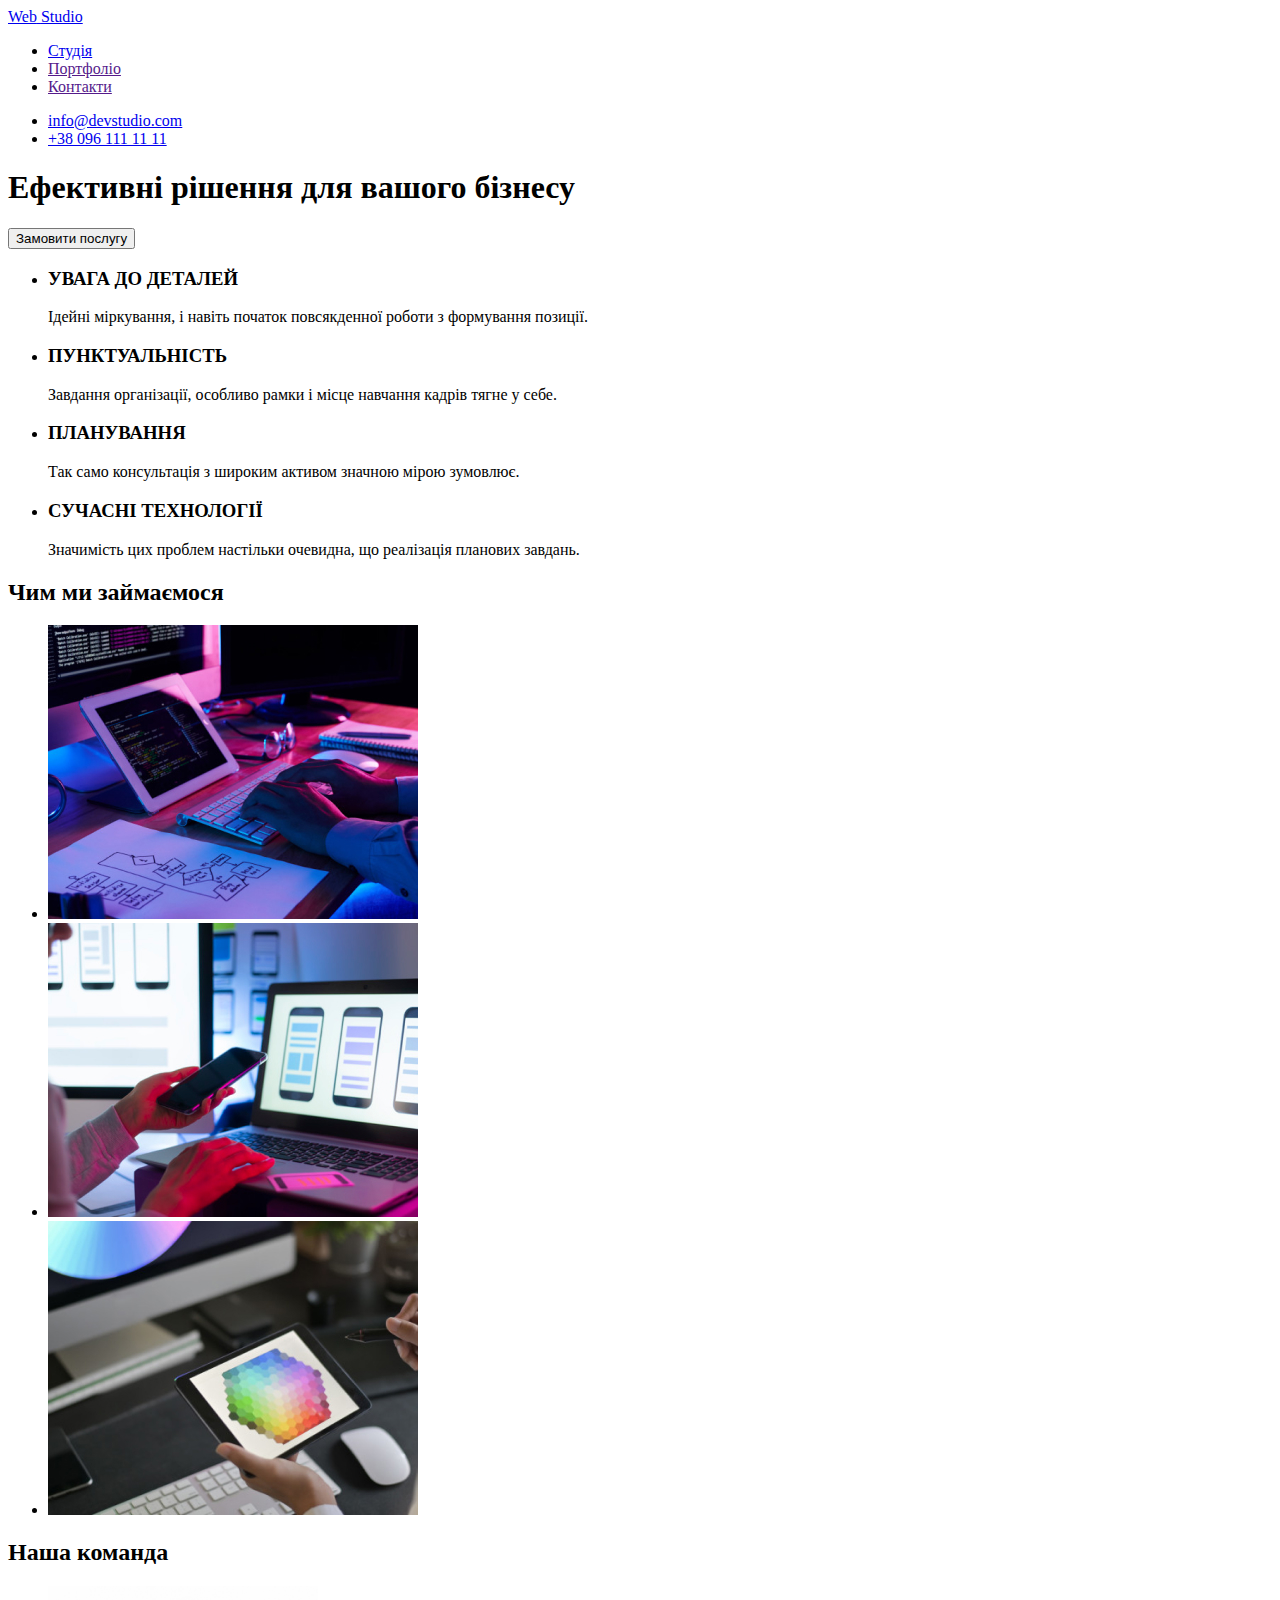
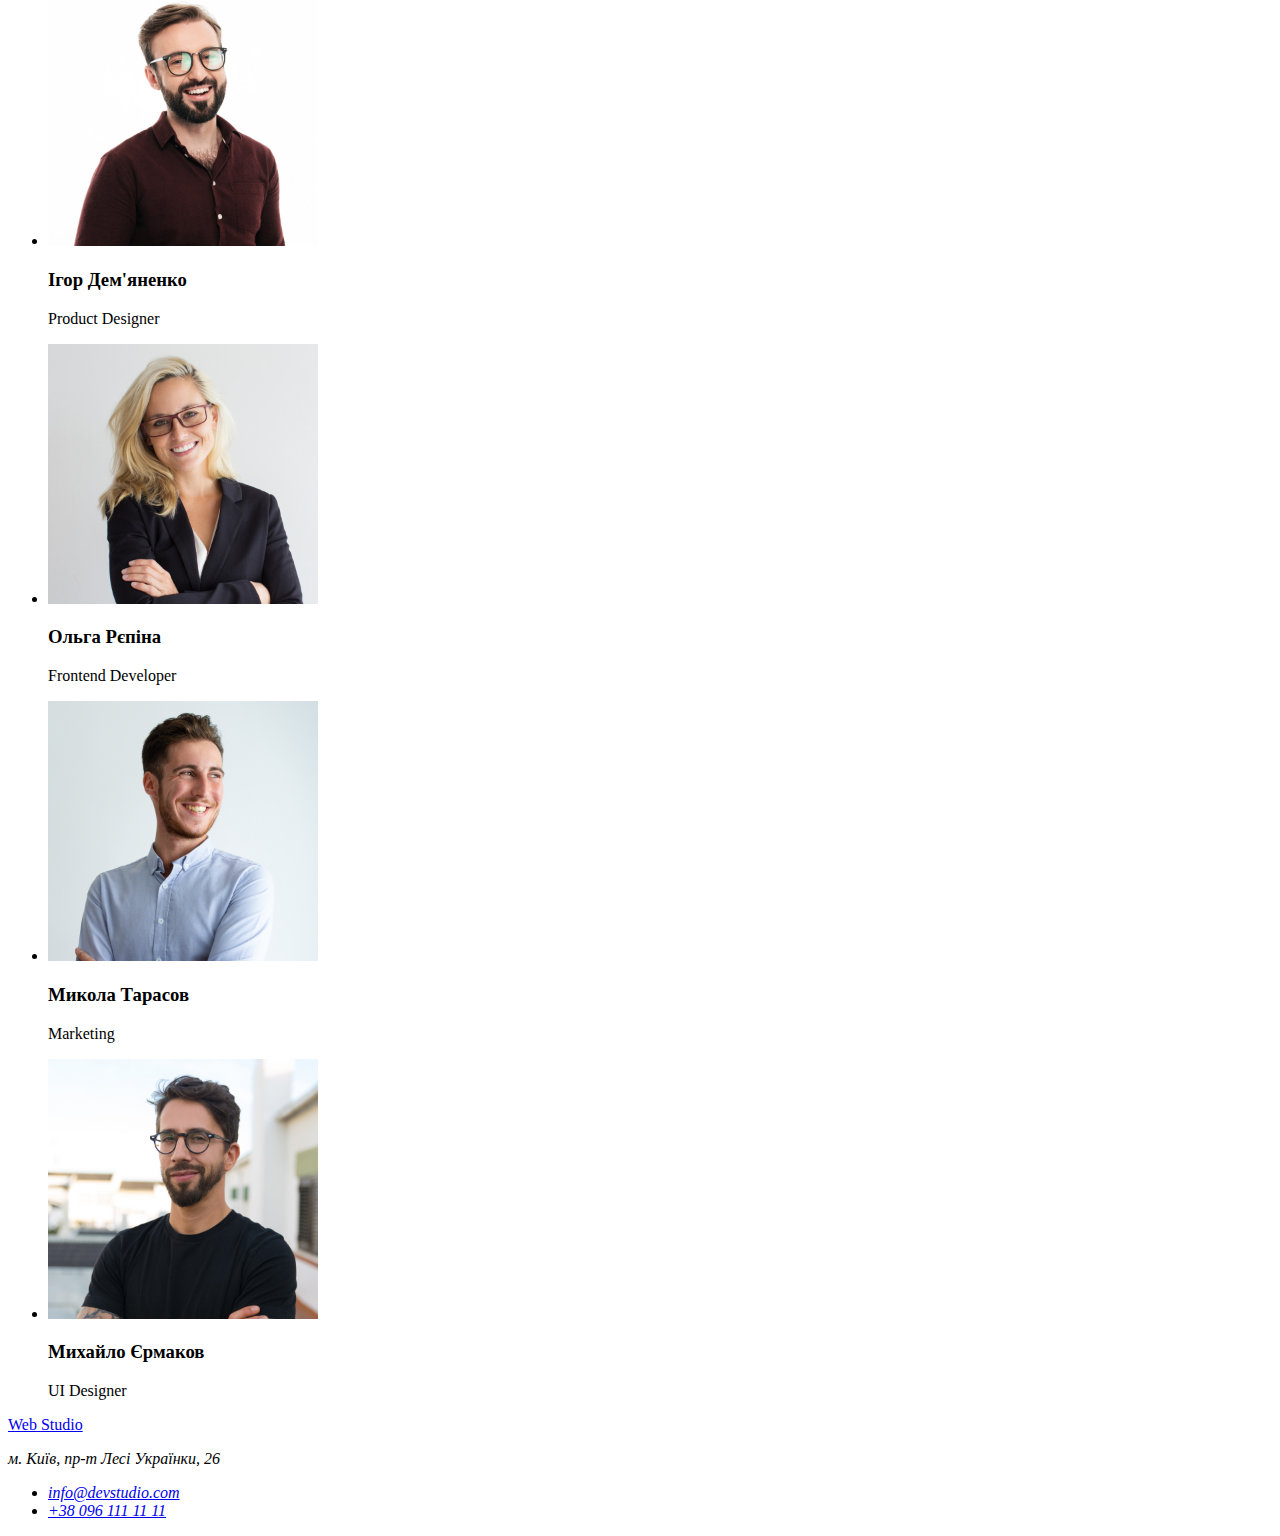
==== index.html @ 77fcbed1 "Initial commit" ====
<!DOCTYPE html>
<html lang="uk">
  <head>
    <meta charset="UTF-8" />
    <meta http-equiv="X-UA-Compatible" content="IE=edge" />
    <meta name="viewport" content="width=device-width, initial-scale=1.0" />
    <title>Web studio</title>
  </head>

  <body>
    <header>
      <a lang="en" href="index.html">
        <span>Web</span> 
        <span> Studio</span>
      </a>
      <nav>
        <ul class="main-nav">
          <li>
            <a href="index.html">Студія</a>
          </li>
          <li>
            <a href="">Портфоліо</a>
          </li>
          <li>
            <a href="">Контакти</a>
          </li>
        </ul>
      </nav>
      <ul class="contacts">
        <li>
          <a href="mailto:info@devstudio.com">info@devstudio.com</a>
        </li>
        <li>
          <a href="tel:+380961111111">+38 096 111 11 11</a>
        </li>
      </ul>
    </header>

    <main>
      <section class="hero-section">
        <h1 class="main-title">Ефективні рішення для вашого бізнесу</h1>
        <button type="button">Замовити послугу</button>
      </section>
      <section class="benefit-section">
        <h2 class="benefit-title" hidden>Наші преваги</h2>
        <ul class="benefit-list">
          <li>
            <h3 class="benefit-subtitle">УВАГА ДО ДЕТАЛЕЙ</h3>
            <p class="benefit-text">Ідейні міркування, і навіть початок повсякденної роботи з формування позиції.</p>
          </li>
          <li>
            <h3 class="benefit-subtitle">ПУНКТУАЛЬНІСТЬ</h3>
            <p class="benefit-text">Завдання організації, особливо рамки і місце навчання кадрів тягне у себе.</p>
          </li>
          <li>
            <h3 class="benefit-subtitle">ПЛАНУВАННЯ</h3>
            <p class="benefit-text">Так само консультація з широким активом значною мірою зумовлює.</p>
          </li>
          <li>
            <h3 class="benefit-subtitle">СУЧАСНІ ТЕХНОЛОГІЇ</h3>
            <p class="benefit-text">Значимість цих проблем настільки очевидна, що реалізація планових завдань.</p>
          </li>
        </ul>
      
      </section>
      <section class="product-section">
        <h2>Чим ми займаємося</h2>
        <ul class="product-list">
          <li>
            <img 
            src="./images/main/img-1.jpg" 
            alt="" 
            width="370" 
            height="294"
            />
          </li>
          <li>
            <img 
            src="./images/main/img-2.jpg" 
            alt="" 
            width="370" 
            height="294" 
            />
          </li>
          <li>
            <img 
            src="./images/main/img-3.jpg" 
            alt="" 
            width="370" 
            height="294" 
            />
          </li>
        </ul>
      </section>

      <section class="team-section">
        <h2 class="team-title">Наша команда</h2>
        <ul class="team-list">
          <li>
            <img 
            src="./images/main/img-4.jpg" 
            alt="Ігор Дем'яненко" 
            width="270" 
            height="260" />
            <h3 class="team-subtitle">Ігор Дем'яненко</h3>
            <p class="team-text">Product Designer</p>
          </li>
          <li>
            <img 
            src="./images/main/img-5.jpg" 
            alt="Ольга Рєпіна"
            width="270" 
            height="260" />
            <h3 class="team-subtitle">Ольга Рєпіна</h3>
            <p class="team-text">Frontend Developer</p>
          </li>
          <li>
            <img 
            src="./images/main/img-6.jpg"
            alt="Микола Тарасов"
            width="270" 
            height="260" />
            <h3 class="team-subtitle">Микола Тарасов</h3>
            <p class="team-text">Marketing</p>
          </li>
          <li>
            <img 
            src="./images/main/img-7.jpg" 
            alt="Михайло Єрмаков" 
            width="270" 
            height="260" />
            <h3 class="team-subtitle">Михайло Єрмаков</h3>
            <p class="team-text">UI Designer</p>
          </li>
        </ul>
      </section>
    </main>

    <footer>
      <a lang="en" href="/index.html">
        <span>Web</span>
        <span> Studio</span>
      </a>
      <address>
        <p> м. Київ, пр-т Лесі Українки, 26</p>
        <ul class="contacts">
          <li>
            <a href="mailto:info@devstudio.com">info@devstudio.com</a>
          </li>
          <li>
            <a href="tel:+380961111111">+38 096 111 11 11</a>
          </li>
        </ul>
      </address>
    </footer>
  </body>
</html>
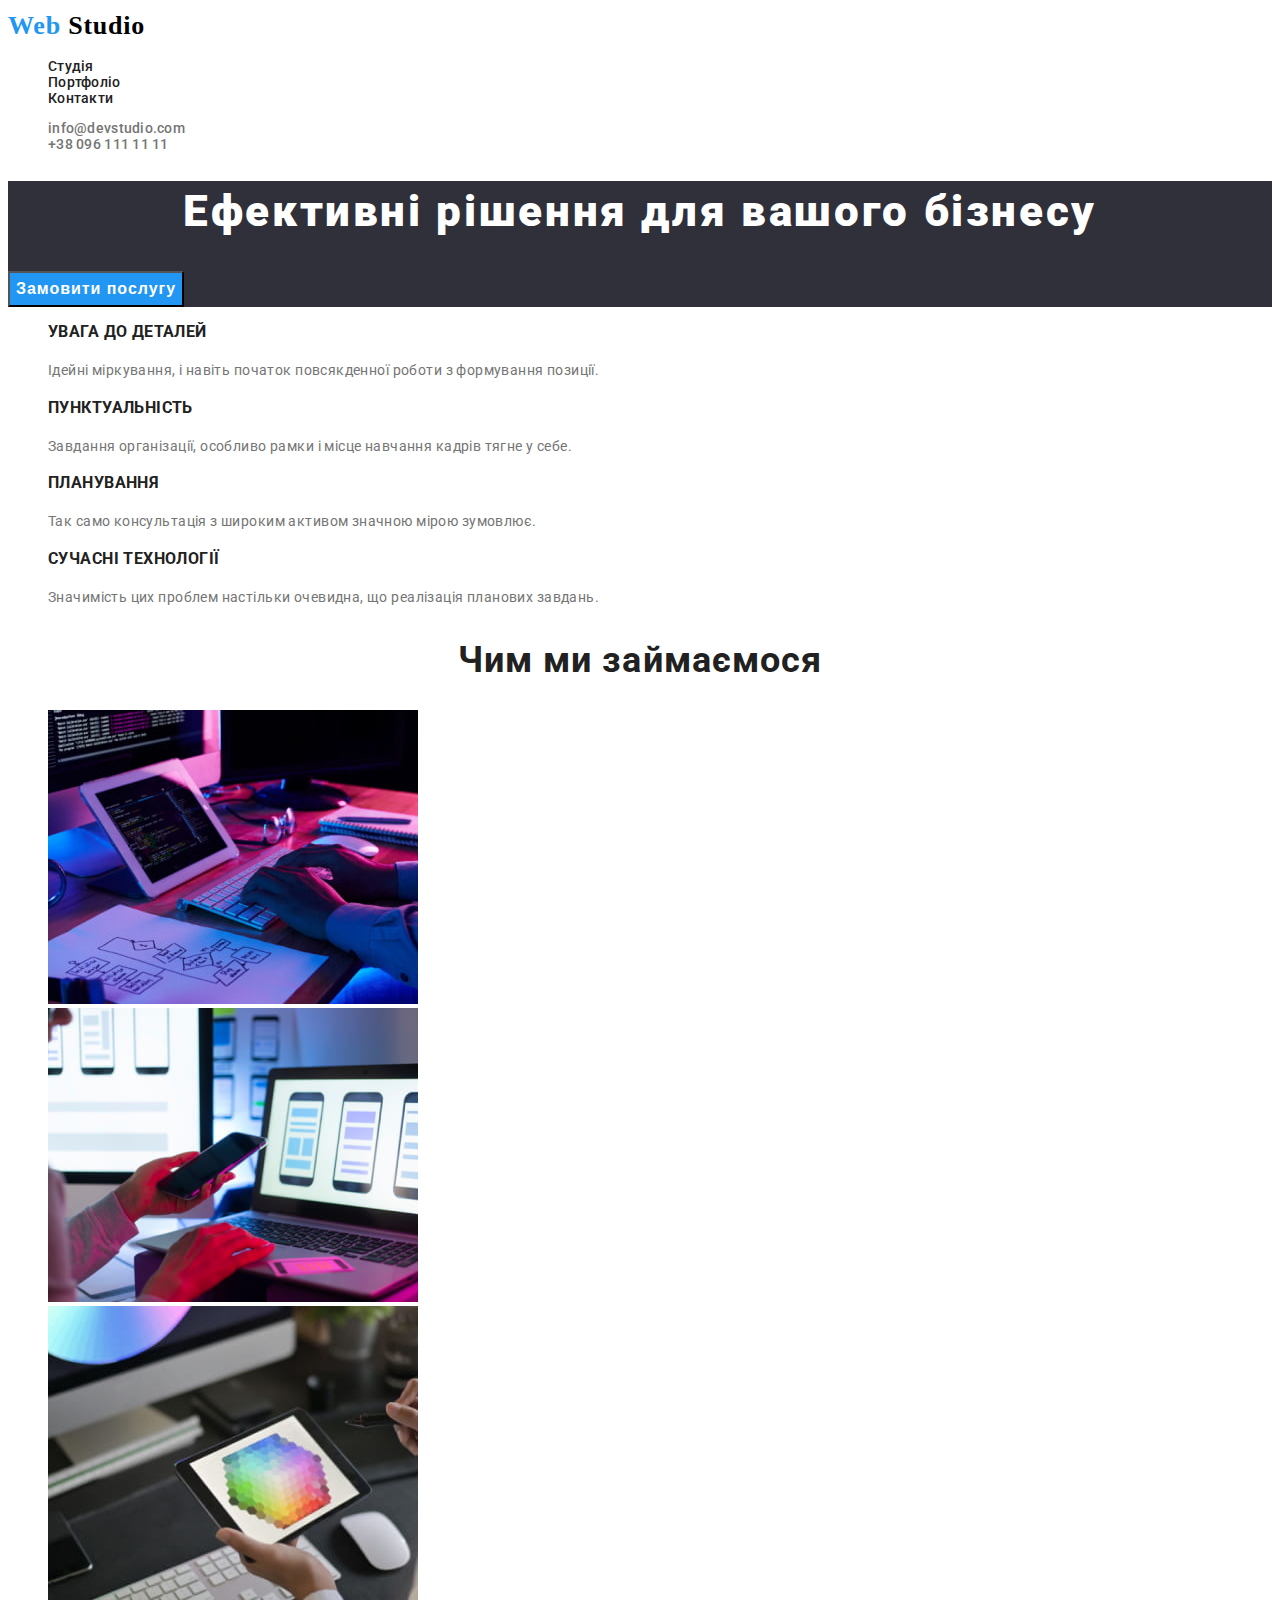
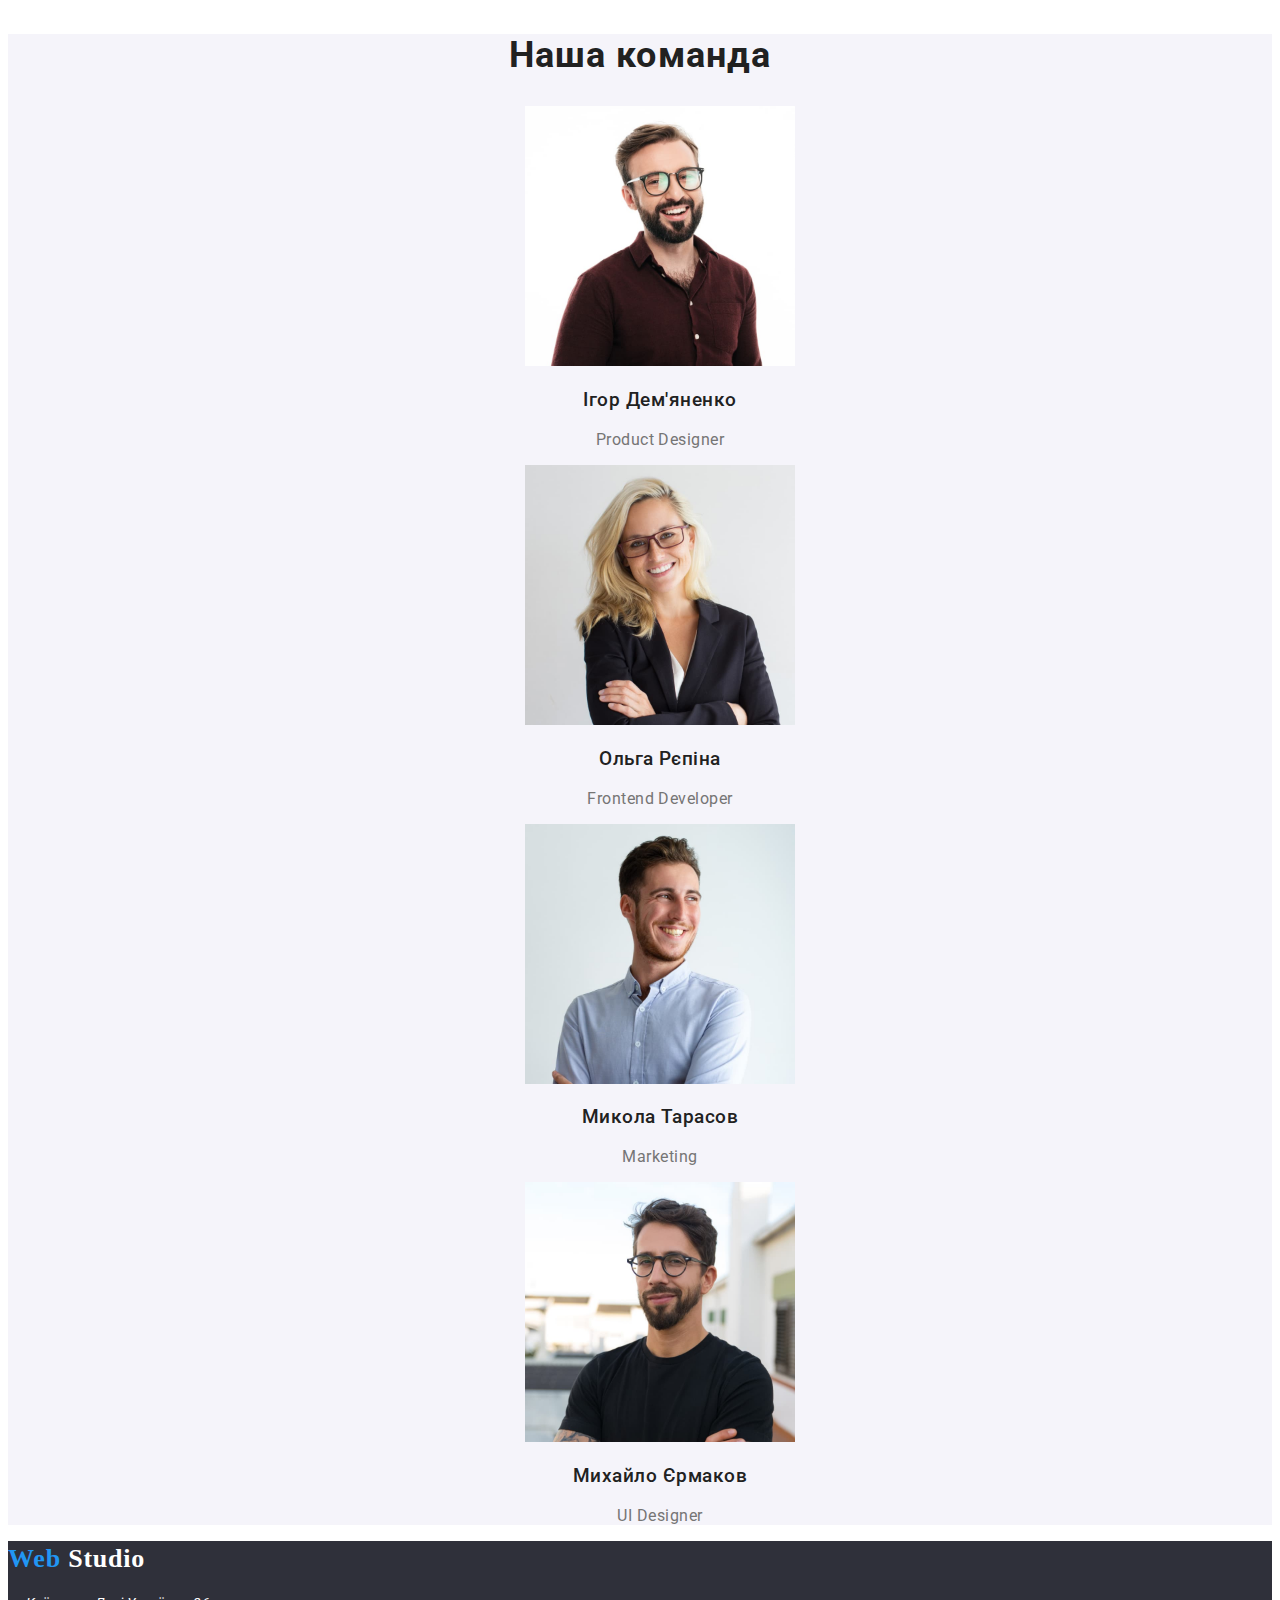
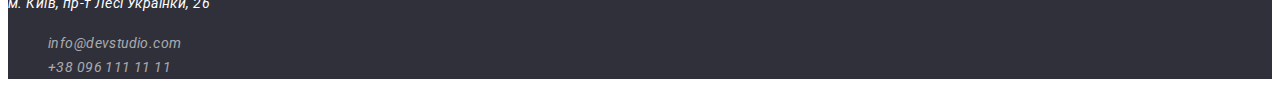
==== commit 8248c68e: "спільні класи" ====
--- a/index.html
+++ b/index.html
@@ -5,33 +5,37 @@
     <meta http-equiv="X-UA-Compatible" content="IE=edge" />
     <meta name="viewport" content="width=device-width, initial-scale=1.0" />
     <title>Web studio</title>
+    <link rel="preconnect" href="https://fonts.googleapis.com">
+<link rel="preconnect" href="https://fonts.gstatic.com" crossorigin>
+<link href="https://fonts.googleapis.com/css2?family=Raleway:wght@700&family=Roboto:wght@400;500;700;900&display=swap" rel="stylesheet">
+    <link rel="stylesheet" href="./css/styles.css" />
   </head>
 
   <body>
-    <header>
-      <a lang="en" href="index.html">
-        <span>Web</span> 
-        <span> Studio</span>
+    <header class="header">
+      <a class="link logo" lang="en" href="index.html">
+        <span class="web" >Web</span> 
+        <span class="studio-dark"> Studio</span>
       </a>
       <nav>
-        <ul class="main-nav">
+        <ul class="list nav">
           <li>
-            <a href="index.html">Студія</a>
+            <a class="link nav-link" href="index.html">Студія</a>
           </li>
           <li>
-            <a href="">Портфоліо</a>
+            <a class="link nav-link" href="portfolio.html">Портфоліо</a>
           </li>
           <li>
-            <a href="">Контакти</a>
+            <a class="link nav-link" href="">Контакти</a>
           </li>
         </ul>
       </nav>
-      <ul class="contacts">
+      <ul class="list contacts">
         <li>
-          <a href="mailto:info@devstudio.com">info@devstudio.com</a>
+          <a class="link contacts" href="mailto:info@devstudio.com">info@devstudio.com</a>
         </li>
         <li>
-          <a href="tel:+380961111111">+38 096 111 11 11</a>
+          <a class="link contacts" href="tel:+380961111111">+38 096 111 11 11</a>
         </li>
       </ul>
     </header>
@@ -39,11 +43,12 @@
     <main>
       <section class="hero-section">
         <h1 class="main-title">Ефективні рішення для вашого бізнесу</h1>
-        <button type="button">Замовити послугу</button>
+        <button class="hero-btn" type="button">Замовити послугу</button>
       </section>
+      
       <section class="benefit-section">
         <h2 class="benefit-title" hidden>Наші преваги</h2>
-        <ul class="benefit-list">
+        <ul class="list benefit-list">
           <li>
             <h3 class="benefit-subtitle">УВАГА ДО ДЕТАЛЕЙ</h3>
             <p class="benefit-text">Ідейні міркування, і навіть початок повсякденної роботи з формування позиції.</p>
@@ -64,28 +69,28 @@
       
       </section>
       <section class="product-section">
-        <h2>Чим ми займаємося</h2>
-        <ul class="product-list">
+        <h2 class="title">Чим ми займаємося</h2>
+        <ul class="list product-list">
           <li>
             <img 
-            src="./images/main/img-1.jpg" 
-            alt="" 
+            src="./images/index/main/img-1.jpg" 
+            alt="десктопні додатки" 
             width="370" 
             height="294"
             />
           </li>
           <li>
             <img 
-            src="./images/main/img-2.jpg" 
-            alt="" 
+            src="./images/index/main/img-2.jpg" 
+            alt="мобільні додатки" 
             width="370" 
             height="294" 
             />
           </li>
           <li>
             <img 
-            src="./images/main/img-3.jpg" 
-            alt="" 
+            src="./images/index/main/img-3.jpg" 
+            alt="дизайнерські рішення" 
             width="370" 
             height="294" 
             />
@@ -94,11 +99,11 @@
       </section>
 
       <section class="team-section">
-        <h2 class="team-title">Наша команда</h2>
-        <ul class="team-list">
+        <h2 class="title">Наша команда</h2>
+        <ul class="list team-list">
           <li>
             <img 
-            src="./images/main/img-4.jpg" 
+            src="./images/index/main/img-4.jpg" 
             alt="Ігор Дем'яненко" 
             width="270" 
             height="260" />
@@ -107,7 +112,7 @@
           </li>
           <li>
             <img 
-            src="./images/main/img-5.jpg" 
+            src="./images/index/main/img-5.jpg" 
             alt="Ольга Рєпіна"
             width="270" 
             height="260" />
@@ -116,7 +121,7 @@
           </li>
           <li>
             <img 
-            src="./images/main/img-6.jpg"
+            src="./images/index/main/img-6.jpg"
             alt="Микола Тарасов"
             width="270" 
             height="260" />
@@ -125,7 +130,7 @@
           </li>
           <li>
             <img 
-            src="./images/main/img-7.jpg" 
+            src="./images/index/main/img-7.jpg" 
             alt="Михайло Єрмаков" 
             width="270" 
             height="260" />
@@ -136,19 +141,19 @@
       </section>
     </main>
 
-    <footer>
-      <a lang="en" href="/index.html">
-        <span>Web</span>
-        <span> Studio</span>
+    <footer class="footer">
+      <a class="link logo" lang="en" href="/index.html">
+        <span class="web">Web</span>
+        <span class="studio-light"> Studio</span>
       </a>
       <address>
-        <p> м. Київ, пр-т Лесі Українки, 26</p>
-        <ul class="contacts">
+        <p class="address"> м. Київ, пр-т Лесі Українки, 26</p>
+        <ul class="contacts list">
           <li>
-            <a href="mailto:info@devstudio.com">info@devstudio.com</a>
+            <a class="link address address-link" href="mailto:info@devstudio.com">info@devstudio.com</a>
           </li>
           <li>
-            <a href="tel:+380961111111">+38 096 111 11 11</a>
+            <a class="link address address-link" href="tel:+380961111111">+38 096 111 11 11</a>
           </li>
         </ul>
       </address>
--- a/css/styles.css
+++ b/css/styles.css
@@ -0,0 +1,209 @@
+:root {
+  /* fonts */
+  --main-font: Roboto, sant-sefir;
+  --secondary-font: Releway, sant-sefir;
+
+  /* text colors*/
+  --main-text-cl: #212121;
+  --accent-cl: #2196f3;
+  --studio-logo-cl: #000000;
+
+  /*bg colors*/
+  --bg-light-cl: #ffffff;
+  --bg-dark-cl: #2f303a;
+  --bg-gray-cl: #f5f4fa;
+  --bg-nmain-cl:#F5F5F5;
+
+
+  /*others*/
+}
+
+body {
+  font-family: var(--main-font);
+  color: var(--main-text-cl);
+}
+
+.link {
+  text-decoration: none;
+}
+
+.list {
+  list-style: none;
+}
+
+.header {
+  background-color: var(--bg-light-cl);
+  font-family: var(--main-font);
+  font-size: 14px;
+  font-weight: 500;
+  line-height: calc(16 / 14);
+  letter-spacing: 0.02em;
+  text-align: left;
+}
+
+.logo {
+  font-family: var(--secondary-font);
+  font-size: 26px;
+  font-weight: 700;
+  line-height: calc(36 / 26);
+  letter-spacing: 0.03em;
+}
+
+.web {
+  color: var(--accent-cl);
+}
+
+.studio-dark {
+  color: var(--studio-logo-cl);
+}
+
+.nav-link {
+  color: #212121;
+}
+
+.nav-link:hover,
+.nav-link:focus {
+  color: var(--accent-cl);
+}
+
+.contacts {
+  color: #757575;
+}
+
+.contacts:hover,
+.contacts:focus {
+  color: var(--accent-cl);
+}
+
+/* hero-section*/
+
+.hero-section {
+  background-color: var(--bg-dark-cl);
+}
+
+.main-title {
+  font-size: 44px;
+  font-weight: 900;
+  line-height: calc(60/44);
+  letter-spacing: 0.06em;
+  text-align: center;
+  color: #ffffff;
+}
+
+.hero-btn {
+  font-weight: 700;
+  font-size: 16px;
+  line-height: calc(30 / 16);
+  display: flex;
+  align-items: center;
+  text-align: center;
+  letter-spacing: 0.06em;
+  color: #ffffff;
+  background-color: var(--accent-cl);
+}
+
+/*deneral*/
+
+.title {
+  font-size: 36px;
+  font-weight: 700;
+  line-height: calc(42 / 36);
+  letter-spacing: 0.03em;
+  text-align: center;
+}
+
+/*benefit-section*/
+
+.benefit-section {
+  font-size: 14px;
+  letter-spacing: 0.03em;
+  text-align: left;
+}
+
+.benefit-subtitle {
+  font-weight: 700;
+  line-height: calc(16 / 14);
+  text-transform: uppercase;
+  color: var(--main-text-cl);
+}
+
+.benefit-text {
+  font-size: 14px;
+  font-weight: 400;
+  line-height: calc(24 / 14);
+  color: #757575;
+}
+
+/*product-section*/
+
+/*team-section*/
+.team-section {
+  background-color: var(--bg-gray-cl);
+  font-size: 16px; 
+  line-height: calc(19 / 16);
+  letter-spacing: 0.03em;
+  text-align: center;
+}
+
+
+.team-subtitle {
+  font-weight: 500;
+ }
+
+.team-text {
+  font-weight: 400;
+  color: #757575;
+}
+
+/*footer*/
+.footer {
+  background-color: var(--bg-dark-cl);
+}
+
+.studio-light {
+  color: #ffffff;
+}
+
+.address {
+  font-size: 14px;
+  font-weight: 400;
+  line-height: calc(24 / 14);
+  letter-spacing: 0.03em;
+  text-align: left;
+  color: #ffffff;
+}
+
+.address-link {
+  color: rgba(255, 255, 255, 0.6);
+}
+
+/*portfolio*/
+
+/*header*/
+
+.list-btn {
+  font-size: 16px;
+  font-weight: 500;
+  line-height: calc(26 / 16);
+  letter-spacing: 0.03em;
+  text-align: center;
+}
+
+/*main*/
+
+.products-name {
+  font-size: 18px;
+  font-weight: 700;
+  line-height: 2;
+  letter-spacing: 0.06em;
+  text-align: left;
+}
+
+.products-class {
+  font-size: 16px;
+  font-weight: 400;
+  line-height: calc(30 / 16);
+  letter-spacing: 0.03em;
+  text-align: left;
+  color: #757575;
+}
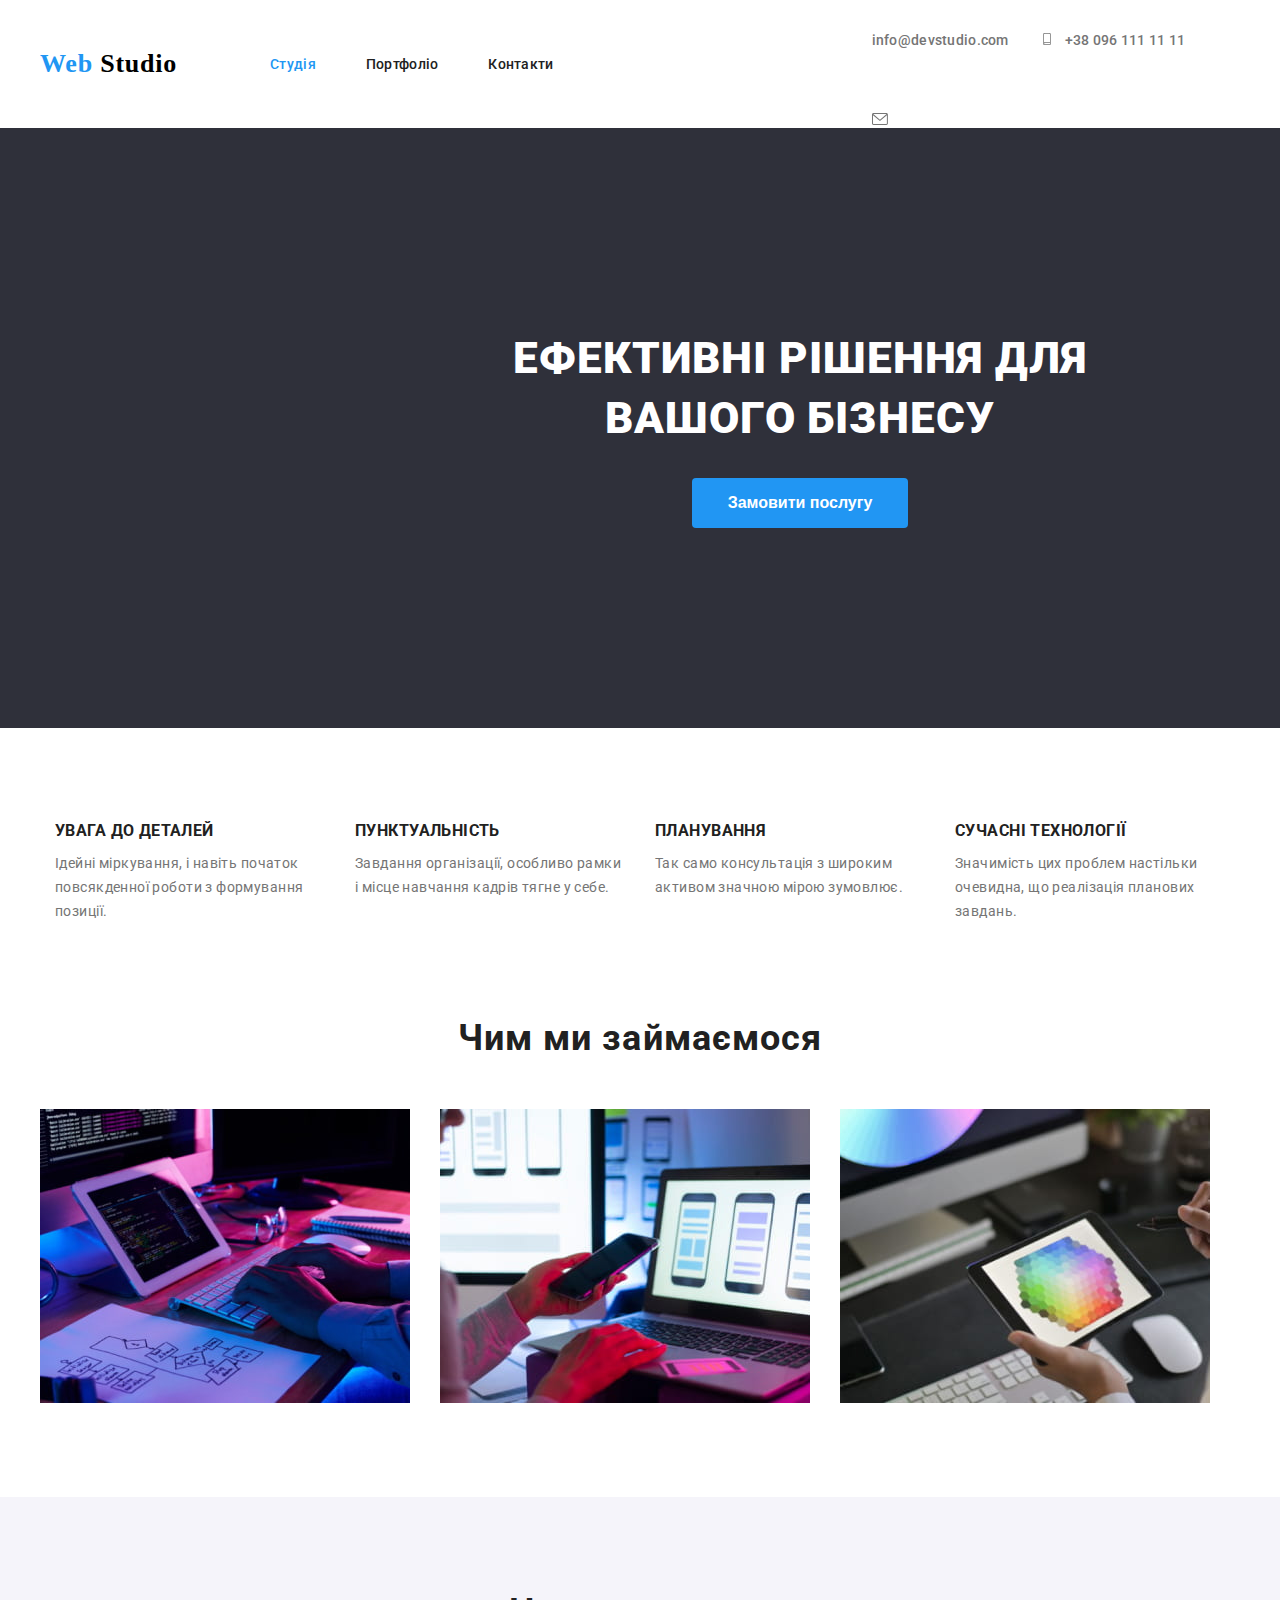
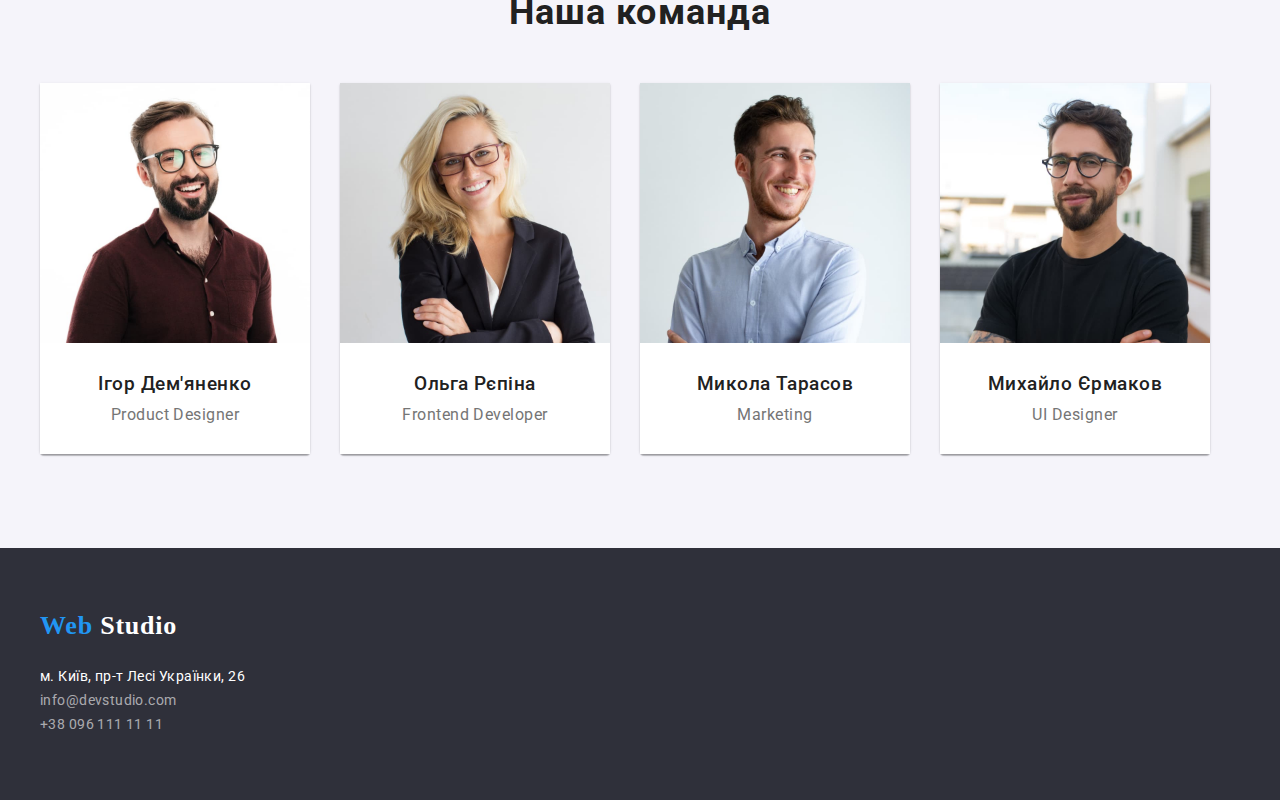
==== commit 1f511bd0: "hm-6" ====
--- a/index.html
+++ b/index.html
@@ -5,158 +5,262 @@
     <meta http-equiv="X-UA-Compatible" content="IE=edge" />
     <meta name="viewport" content="width=device-width, initial-scale=1.0" />
     <title>Web studio</title>
-    <link rel="preconnect" href="https://fonts.googleapis.com">
-<link rel="preconnect" href="https://fonts.gstatic.com" crossorigin>
-<link href="https://fonts.googleapis.com/css2?family=Raleway:wght@700&family=Roboto:wght@400;500;700;900&display=swap" rel="stylesheet">
+    <!-- fonts-->
+    <link rel="preconnect" href="https://fonts.googleapis.com" />
+    <link rel="preconnect" href="https://fonts.gstatic.com" crossorigin />
+    <link
+      href="https://fonts.googleapis.com/css2?family=Raleway:wght@700&family=Roboto:wght@400;500;700;900&display=swap"
+      rel="stylesheet"
+    />
+    <!-- normalize -->
+    <link
+      rel="stylesheet"
+      href="https://cdnjs.cloudflare.com/ajax/libs/modern-normalize/1.1.0/modern-normalize.min.css"
+      integrity="sha512-wpPYUAdjBVSE4KJnH1VR1HeZfpl1ub8YT/NKx4PuQ5NmX2tKuGu6U/JRp5y+Y8XG2tV+wKQpNHVUX03MfMFn9Q=="
+      crossorigin="anonymous"
+      referrerpolicy="no-referrer"
+    />
+    <!-- custom styles-->
     <link rel="stylesheet" href="./css/styles.css" />
   </head>
 
   <body>
+    <!--header-->
     <header class="header">
-      <a class="link logo" lang="en" href="index.html">
-        <span class="web" >Web</span> 
-        <span class="studio-dark"> Studio</span>
-      </a>
-      <nav>
-        <ul class="list nav">
+      <div class="container header-container">
+        <a class="logo" lang="en" href="index.html">
+          <span class="web">Web</span>
+          <span class="studio-dark"> Studio</span>
+        </a>
+        <nav>
+          <ul class="nav">
+            <li>
+              <a class="nav-link current-link" href="index.html">Студія</a>
+            </li>
+            <li>
+              <a class="nav-link" href="portfolio.html">Портфоліо</a>
+            </li>
+            <li>
+              <a class="nav-link" href="">Контакти</a>
+            </li>
+          </ul>
+        </nav>
+        <ul class="contacts">
           <li>
-            <a class="link nav-link" href="index.html">Студія</a>
+            <a class="contacts header-email" href="mailto:info@devstudio.com">info@devstudio.com</a>
+            <svg class="header-icons" width="16px" height="12px">
+              <use href="./images/icons/symbol-defs.svg#icon-email"></use>
+            </svg>
+            
+          </li>
+
+          <li>
+            <svg class="header-icons" width="16px" height="12px">
+              <use href="./images/icons/symbol-defs.svg#icon-smartphone"></use>
+            </svg>
           </li>
           <li>
-            <a class="link nav-link" href="portfolio.html">Портфоліо</a>
-          </li>
-          <li>
-            <a class="link nav-link" href="">Контакти</a>
+            <a class="contacts header-phone" href="tel:+380961111111">+38 096 111 11 11</a>
           </li>
         </ul>
-      </nav>
-      <ul class="list contacts">
-        <li>
-          <a class="link contacts" href="mailto:info@devstudio.com">info@devstudio.com</a>
-        </li>
-        <li>
-          <a class="link contacts" href="tel:+380961111111">+38 096 111 11 11</a>
-        </li>
-      </ul>
+      </div>
     </header>
 
+    <!--main-->
     <main>
+      <!--hero-section-->
       <section class="hero-section">
-        <h1 class="main-title">Ефективні рішення для вашого бізнесу</h1>
-        <button class="hero-btn" type="button">Замовити послугу</button>
-      </section>
-      
+        <div class="container">
+          <h1 class="main-title">Ефективні рішення для вашого бізнесу</h1>
+          <button class="hero-btn" type="button">Замовити послугу</button>
+        </div>
+      </section>
+
+      <!--benefit-section-->
       <section class="benefit-section">
-        <h2 class="benefit-title" hidden>Наші преваги</h2>
-        <ul class="list benefit-list">
-          <li>
-            <h3 class="benefit-subtitle">УВАГА ДО ДЕТАЛЕЙ</h3>
-            <p class="benefit-text">Ідейні міркування, і навіть початок повсякденної роботи з формування позиції.</p>
-          </li>
-          <li>
-            <h3 class="benefit-subtitle">ПУНКТУАЛЬНІСТЬ</h3>
-            <p class="benefit-text">Завдання організації, особливо рамки і місце навчання кадрів тягне у себе.</p>
-          </li>
-          <li>
-            <h3 class="benefit-subtitle">ПЛАНУВАННЯ</h3>
-            <p class="benefit-text">Так само консультація з широким активом значною мірою зумовлює.</p>
-          </li>
-          <li>
-            <h3 class="benefit-subtitle">СУЧАСНІ ТЕХНОЛОГІЇ</h3>
-            <p class="benefit-text">Значимість цих проблем настільки очевидна, що реалізація планових завдань.</p>
-          </li>
-        </ul>
-      
-      </section>
+        <div class="container">
+          <h2 class="benefit-title">Наші преваги</h2>
+          <ul class="benefit-list">
+            <li>
+              <div class="benefit-items">
+                <h3 class="benefit-subtitle">УВАГА ДО ДЕТАЛЕЙ</h3>
+                <p class="benefit-text">
+                  Ідейні міркування, і навіть початок повсякденної роботи з формування позиції.
+                </p>
+              </div>
+            </li>
+            <li>
+              <div class="benefit-items">
+                <h3 class="benefit-subtitle">ПУНКТУАЛЬНІСТЬ</h3>
+                <p class="benefit-text">
+                  Завдання організації, особливо рамки і місце навчання кадрів тягне у себе.
+                </p>
+              </div>
+            </li>
+            <li>
+              <div class="benefit-items">
+                <h3 class="benefit-subtitle">ПЛАНУВАННЯ</h3>
+                <p class="benefit-text">
+                  Так само консультація з широким активом значною мірою зумовлює.
+                </p>
+              </div>
+            </li>
+            <li>
+              <div class="benefit-items">
+                <h3 class="benefit-subtitle">СУЧАСНІ ТЕХНОЛОГІЇ</h3>
+                <p class="benefit-text">
+                  Значимість цих проблем настільки очевидна, що реалізація планових завдань.
+                </p>
+              </div>
+            </li>
+          </ul>
+        </div>
+      </section>
+
+      <!--product-section-->
       <section class="product-section">
-        <h2 class="title">Чим ми займаємося</h2>
-        <ul class="list product-list">
-          <li>
-            <img 
-            src="./images/index/main/img-1.jpg" 
-            alt="десктопні додатки" 
-            width="370" 
-            height="294"
-            />
-          </li>
-          <li>
-            <img 
-            src="./images/index/main/img-2.jpg" 
-            alt="мобільні додатки" 
-            width="370" 
-            height="294" 
-            />
-          </li>
-          <li>
-            <img 
-            src="./images/index/main/img-3.jpg" 
-            alt="дизайнерські рішення" 
-            width="370" 
-            height="294" 
-            />
-          </li>
-        </ul>
-      </section>
-
+        <div class="container">
+          <h2 class="title">Чим ми займаємося</h2>
+          <ul class="product-list card-set">
+            <li>
+              <img
+                src="./images/index/main/img-1.jpg"
+                alt="десктопні додатки"
+                width="370"
+                height="294"
+              />
+            </li>
+            <li>
+              <img
+                src="./images/index/main/img-2.jpg"
+                alt="мобільні додатки"
+                width="370"
+                height="294"
+              />
+            </li>
+            <li>
+              <img
+                src="./images/index/main/img-3.jpg"
+                alt="дизайнерські рішення"
+                width="370"
+                height="294"
+              />
+            </li>
+          </ul>
+        </div>
+      </section>
+
+      <!--team-section-->
       <section class="team-section">
-        <h2 class="title">Наша команда</h2>
-        <ul class="list team-list">
-          <li>
-            <img 
-            src="./images/index/main/img-4.jpg" 
-            alt="Ігор Дем'яненко" 
-            width="270" 
-            height="260" />
-            <h3 class="team-subtitle">Ігор Дем'яненко</h3>
-            <p class="team-text">Product Designer</p>
-          </li>
-          <li>
-            <img 
-            src="./images/index/main/img-5.jpg" 
-            alt="Ольга Рєпіна"
-            width="270" 
-            height="260" />
-            <h3 class="team-subtitle">Ольга Рєпіна</h3>
-            <p class="team-text">Frontend Developer</p>
-          </li>
-          <li>
-            <img 
-            src="./images/index/main/img-6.jpg"
-            alt="Микола Тарасов"
-            width="270" 
-            height="260" />
-            <h3 class="team-subtitle">Микола Тарасов</h3>
-            <p class="team-text">Marketing</p>
-          </li>
-          <li>
-            <img 
-            src="./images/index/main/img-7.jpg" 
-            alt="Михайло Єрмаков" 
-            width="270" 
-            height="260" />
-            <h3 class="team-subtitle">Михайло Єрмаков</h3>
-            <p class="team-text">UI Designer</p>
-          </li>
-        </ul>
+        <div class="container">
+          <h2 class="title">Наша команда</h2>
+          <ul class="team-list">
+            <li>
+              <div class="team-items">
+                <ul>
+                  <li>
+                    <img
+                      src="./images/index/main/img-4.jpg"
+                      alt="Ігор Дем'яненко"
+                      width="270"
+                      height="260"
+                    />
+                  </li>
+                  <li>
+                    <div class="team-wrapped">
+                      <h3 class="team-subtitle">Ігор Дем'яненко</h3>
+                      <p class="team-text">Product Designer</p>
+                    </div>
+                  </li>
+                </ul>
+              </div>
+            </li>
+            <li>
+              <div class="team-items">
+                <ul>
+                  <li>
+                    <img
+                      src="./images/index/main/img-5.jpg"
+                      alt="Ольга Рєпіна"
+                      width="270"
+                      height="260"
+                    />
+                  </li>
+                  <li>
+                    <div class="team-wrapped">
+                      <h3 class="team-subtitle">Ольга Рєпіна</h3>
+                      <p class="team-text">Frontend Developer</p>
+                    </div>
+                  </li>
+                </ul>
+              </div>
+            </li>
+            <li>
+              <div class="team-items">
+                <ul>
+                  <li>
+                    <img
+                      src="./images/index/main/img-6.jpg"
+                      alt="Микола Тарасов"
+                      width="270"
+                      height="260"
+                    />
+                  </li>
+                  <li>
+                    <div class="team-wrapped">
+                      <h3 class="team-subtitle">Микола Тарасов</h3>
+                      <p class="team-text">Marketing</p>
+                    </div>
+                  </li>
+                </ul>
+              </div>
+            </li>
+            <li>
+              <div class="team-items">
+                <ul>
+                  <li>
+                    <img
+                      src="./images/index/main/img-7.jpg"
+                      alt="Михайло Єрмаков"
+                      width="270"
+                      height="260"
+                    />
+                  </li>
+                  <li>
+                    <div class="team-wrapped">
+                      <h3 class="team-subtitle">Михайло Єрмаков</h3>
+                      <p class="team-text">UI Designer</p>
+                    </div>
+                  </li>
+                </ul>
+              </div>
+            </li>
+          </ul>
+        </div>
       </section>
     </main>
 
+    <!--footer-->
     <footer class="footer">
-      <a class="link logo" lang="en" href="/index.html">
-        <span class="web">Web</span>
-        <span class="studio-light"> Studio</span>
-      </a>
-      <address>
-        <p class="address"> м. Київ, пр-т Лесі Українки, 26</p>
-        <ul class="contacts list">
-          <li>
-            <a class="link address address-link" href="mailto:info@devstudio.com">info@devstudio.com</a>
-          </li>
-          <li>
-            <a class="link address address-link" href="tel:+380961111111">+38 096 111 11 11</a>
-          </li>
-        </ul>
-      </address>
+      <div class="container footer-container">
+        <a class="logo" lang="en" href="/index.html">
+          <span class="web">Web</span>
+          <span class="studio-light"> Studio</span>
+        </a>
+        <address>
+          <p class="address">м. Київ, пр-т Лесі Українки, 26</p>
+          <ul>
+            <li>
+              <a class="address address-link" href="mailto:info@devstudio.com"
+                >info@devstudio.com</a
+              >
+            </li>
+            <li>
+              <a class="address address-link" href="tel:+380961111111">+38 096 111 11 11</a>
+            </li>
+          </ul>
+        </address>
+      </div>
     </footer>
   </body>
 </html>
--- a/css/styles.css
+++ b/css/styles.css
@@ -7,29 +7,74 @@
   --main-text-cl: #212121;
   --accent-cl: #2196f3;
   --studio-logo-cl: #000000;
+  --gray-cl: #757575;
+  --white-cl: #ffffff;
 
   /*bg colors*/
   --bg-light-cl: #ffffff;
   --bg-dark-cl: #2f303a;
   --bg-gray-cl: #f5f4fa;
-  --bg-nmain-cl:#F5F5F5;
-
-
+  --bg-nmain-cl: #f5f5f5;
+  --accent-cl: #2196f3;
   /*others*/
 }
+
+/*general styles*/
 
 body {
   font-family: var(--main-font);
   color: var(--main-text-cl);
-}
-
-.link {
-  text-decoration: none;
-}
-
-.list {
+  margin: 0px;
+  padding: 0px;
+}
+
+ul { 
   list-style: none;
-}
+  padding: 0px;
+  margin: 0px;
+}
+
+a {
+   text-decoration: none;
+}
+
+h1,
+h2,
+h3,
+p {
+  margin: 0;
+}
+
+img {
+  display: block;
+}
+
+
+.container {
+  width: 1200px;
+  padding-left: 15px;
+  padding-right: 15px;
+  margin-left: auto;
+  margin-right: auto;
+}
+
+.title {
+  font-size: 36px;
+  line-height: calc(42 / 36);
+  letter-spacing: 0.03em;
+  text-align: center;
+  margin-bottom: 50px;
+  padding-top: 94px;
+}
+
+.card-set {
+  display: flex;
+  flex-wrap: wrap;
+  flex-basis: calc(100% - 30px * 3 / 4);
+  gap: 30px;
+}
+
+/*header*/
 
 .header {
   background-color: var(--bg-light-cl);
@@ -38,7 +83,12 @@
   font-weight: 500;
   line-height: calc(16 / 14);
   letter-spacing: 0.02em;
-  text-align: left;
+ 
+}
+
+.header-container {
+  display: flex;
+  align-items: center;
 }
 
 .logo {
@@ -47,6 +97,7 @@
   font-weight: 700;
   line-height: calc(36 / 26);
   letter-spacing: 0.03em;
+  margin-right: 93px;
 }
 
 .web {
@@ -57,59 +108,95 @@
   color: var(--studio-logo-cl);
 }
 
+.nav {
+  display: flex;
+  gap: 50px;
+  margin-right: 318px;
+}
+
 .nav-link {
   color: #212121;
+  padding-top: 32px;
+  padding-bottom: 32px;
+}
+
+.contacts {
+  color: var(--gray-cl);
+  display: flex;
+}
+
+.header-email {
+  margin-right: 30px;
+  padding-top: 32px;
+  padding-bottom: 32px;
+}
+
+.header-phone {
+  padding-top: 32px;
+  padding-bottom: 32px;
 }
 
 .nav-link:hover,
-.nav-link:focus {
+.nav-link:focus,
+.contacts:hover,
+.contacts:focus,
+.current-link {
   color: var(--accent-cl);
 }
 
-.contacts {
-  color: #757575;
-}
-
-.contacts:hover,
-.contacts:focus {
-  color: var(--accent-cl);
+.header-icons {
+  fill: #757575;
+  margin-top: 33px;
+ 
+  margin-right: 10px;
+  align-items: center;
+ 
+}
+
+.header-icons:hover,
+.header-icons:focus {
+  fill: #2196f3;
 }
 
 /* hero-section*/
 
 .hero-section {
   background-color: var(--bg-dark-cl);
+  background-image: url(".//images/index/main/hero/img-1");
+  background-position: center;
+  background-size: cover;
+  width: 1600px;
+  height: 600px;
+  color: var(--white-cl);
+  letter-spacing: 0.06em;
+  text-align: center;
 }
 
 .main-title {
   font-size: 44px;
   font-weight: 900;
-  line-height: calc(60/44);
-  letter-spacing: 0.06em;
-  text-align: center;
-  color: #ffffff;
+  line-height: calc(60 / 44);
+  text-transform: uppercase;
+  width: 696px;
+  padding-top: 200px;
+  margin-left: auto;
+  margin-right: auto;
+  margin-bottom: 30px;
 }
 
 .hero-btn {
   font-weight: 700;
   font-size: 16px;
   line-height: calc(30 / 16);
-  display: flex;
-  align-items: center;
-  text-align: center;
-  letter-spacing: 0.06em;
-  color: #ffffff;
+  color: var(--white-cl);
   background-color: var(--accent-cl);
-}
-
-/*deneral*/
-
-.title {
-  font-size: 36px;
-  font-weight: 700;
-  line-height: calc(42 / 36);
-  letter-spacing: 0.03em;
-  text-align: center;
+  padding: 10px 32px 10px 32px;
+  min-width: 216px;
+  min-height: 50px;
+  max-width: 250px;
+  max-height: 58px;
+  border-radius: 4px;
+  border: 0px;
 }
 
 /*benefit-section*/
@@ -117,71 +204,132 @@
 .benefit-section {
   font-size: 14px;
   letter-spacing: 0.03em;
-  text-align: left;
+}
+
+.benefit-title {
+  display: none;
+}
+
+.benefit-list {
+  display: flex;
+  justify-content: center;
+  align-items: baseline;
+  gap: 30px;
+  margin-top: 94px;
+ }
+
+.benefit-items {
+  width: 270px;
 }
 
 .benefit-subtitle {
-  font-weight: 700;
   line-height: calc(16 / 14);
   text-transform: uppercase;
   color: var(--main-text-cl);
+  margin-bottom: 10px;
 }
 
 .benefit-text {
   font-size: 14px;
-  font-weight: 400;
   line-height: calc(24 / 14);
-  color: #757575;
+  color: var(--gray-cl);
 }
 
 /*product-section*/
+
+.product-list {
+  margin-bottom: 94px;
+}
 
 /*team-section*/
 .team-section {
   background-color: var(--bg-gray-cl);
-  font-size: 16px; 
+  font-size: 16px;
   line-height: calc(19 / 16);
   letter-spacing: 0.03em;
   text-align: center;
 }
 
+.team-list {
+  display: flex;
+  gap: 30px;
+}
+
+.team-items {
+  box-shadow: 0px 1px 3px rgba(0, 0, 0, 0.12), 0px 1px 1px rgba(0, 0, 0, 0.14),
+    0px 2px 1px rgba(0, 0, 0, 0.2);
+  border-radius: 0px 0px 4px 4px;
+  margin-bottom: 94px;
+}
+
+.team-wrapped {
+  padding-top: 30px;
+  padding-bottom: 30px;
+  background-color: var(--bg-light-cl);
+  width: 270px;
+}
 
 .team-subtitle {
   font-weight: 500;
- }
+  margin-bottom: 10px;
+}
 
 .team-text {
-  font-weight: 400;
-  color: #757575;
+  color: var(--gray-cl);
 }
 
 /*footer*/
 .footer {
   background-color: var(--bg-dark-cl);
+  height: 252px;
+}
+
+.footer-container {
+  padding-top: 60px;
 }
 
 .studio-light {
-  color: #ffffff;
+  color: var(--white-cl);
 }
 
 .address {
   font-size: 14px;
-  font-weight: 400;
+  font-style: normal;
   line-height: calc(24 / 14);
   letter-spacing: 0.03em;
-  text-align: left;
-  color: #ffffff;
+  color: var(--white-cl);
+  margin-top: 20px;
+
 }
 
 .address-link {
   color: rgba(255, 255, 255, 0.6);
-}
-
+  padding-top: 9px;
+}
 /*portfolio*/
 
-/*header*/
-
-.list-btn {
+.portfolio-header-img {
+  display: flex;
+  gap: 10px;
+}
+
+.filter {
+  display: flex;
+  gap: 8px;
+  justify-content: center;
+  margin-bottom: 50px;
+  margin-top: 94px;
+  margin-right: 0px;
+  }
+
+.filter-btn {
+  height: 38px;
+  width: 125px;
+  border-radius: 4px;
+  border: 0px;
+
+  background-color: F5F4FA;
+font-family: var(--main-font);
   font-size: 16px;
   font-weight: 500;
   line-height: calc(26 / 16);
@@ -189,21 +337,38 @@
   text-align: center;
 }
 
-/*main*/
+.current-btn,
+.filter-btn:active {
+  background-color: var(--accent-cl);
+  box-shadow: 0px 3px 1px rgba(0, 0, 0, 0.1), 0px 1px 2px rgba(0, 0, 0, 0.08),
+    0px 2px 2px rgba(0, 0, 0, 0.12);
+  color: var(--white-cl)}
+
+.our-product-list {
+  display: flex;
+  flex-wrap: wrap;
+  gap: 30px;
+  justify-content: center;
+}
+
+.product-wrapped {
+  padding-top: 20px;
+  padding-bottom: 20px;
+  padding-left: 24px;
+  padding-right: 24px;
+  background-color: var(--bg-light-cl);
+  width: 322px;
+}
 
 .products-name {
   font-size: 18px;
-  font-weight: 700;
   line-height: 2;
   letter-spacing: 0.06em;
-  text-align: left;
 }
 
 .products-class {
   font-size: 16px;
-  font-weight: 400;
   line-height: calc(30 / 16);
   letter-spacing: 0.03em;
-  text-align: left;
-  color: #757575;
-}
+  color: var(--gray-cl);
+}
